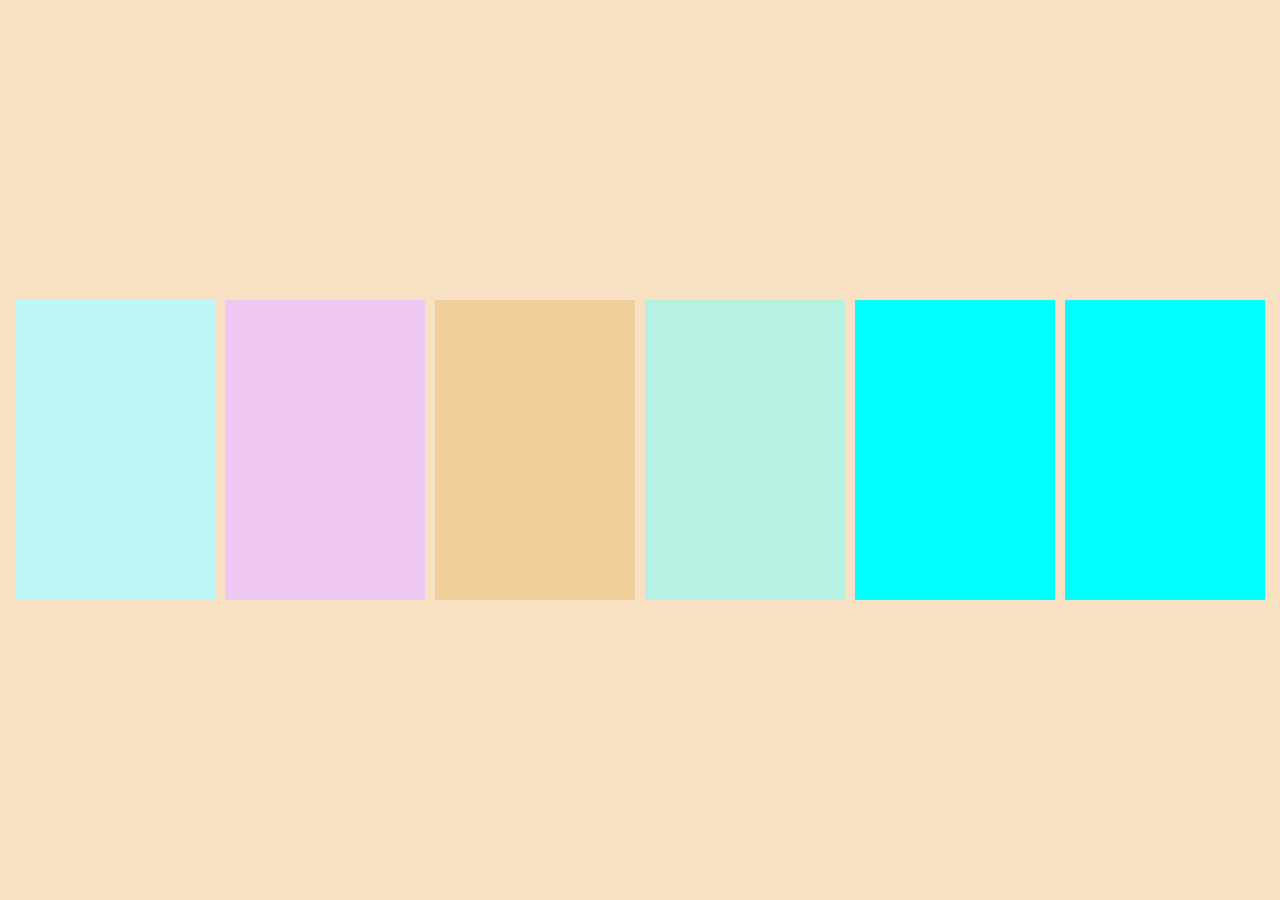
==== cards/cards.html @ eeaeb1db "cards" ====
<!DOCTYPE html>
<html lang="en">
<head>
    <meta charset="UTF-8">
    <meta name="viewport" content="width=device-width, initial-scale=1.0">
    <title>Document</title>
    <link rel="stylesheet" href="cards.css">
</head>
<body>
    <div id="box">
        <div id="card1"></div>
        <div id="card2"></div>
        <div id="card3"></div>
        <div id="card4"></div>
        <div id="card5"></div>
        <div id="card6"></div>
        
    </div>
</body>
</html>
---- cards/cards.css ----
* {
     margin:0;
     padding:0;
box-sizing:border-box;
font-family:'helvetica neue';
}
html,body{
height :100%;
width:100%;
background-color: black;
}
#box{
    height: 100%;
    display: flex;
    align-items: center;
    gap: 10px;
    justify-content: center;
    flex-wrap: wrap;
    background-color: rgb(248, 225, 195);
}

#card1{
    
    height:300px;
    width:200px;
    background-color: rgb(190, 247, 247);
}
#card2{
    
    height:300px;
    width:200px;
    background-color: rgb(239, 199, 243);
}
#card3{
    
    height:300px;
    width: 200px;
    background-color: rgb(241, 207, 155);
}
#card4{
    
    height:300px;
    width:200px;
    background-color: rgb(182, 241, 227);
}
#card5{
    
    height:300px;
    width:200px;
    background-color: aqua;
}
#card6{
    
    height:300px;
    width:200px;
    background-color: aqua;
}
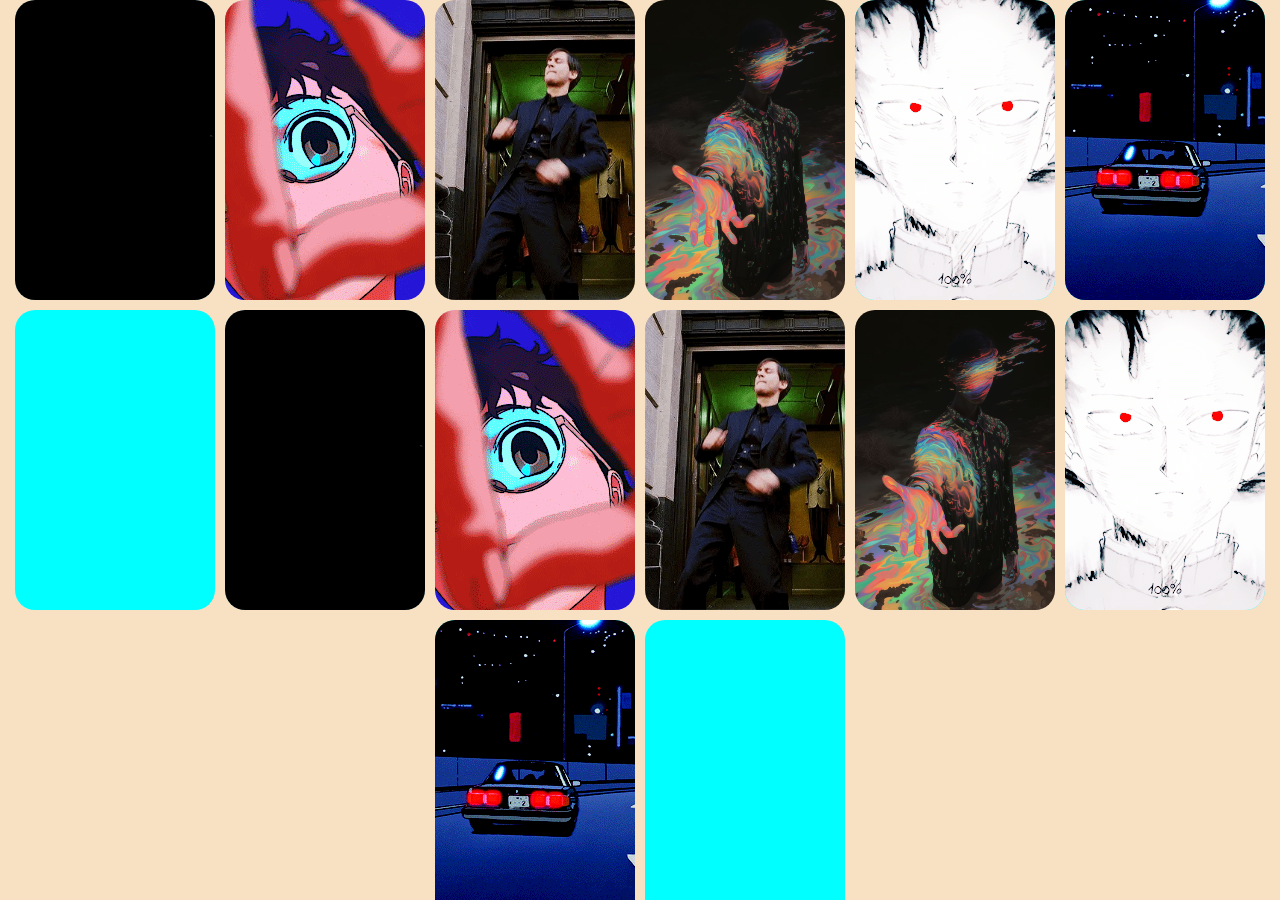
==== commit e08f868a: "animation card titles" ====
--- a/cards/cards.html
+++ b/cards/cards.html
@@ -8,12 +8,24 @@
 </head>
 <body>
     <div id="box">
-        <div id="card1"></div>
-        <div id="card2"></div>
-        <div id="card3"></div>
-        <div id="card4"></div>
-        <div id="card5"></div>
-        <div id="card6"></div>
+        
+        <div id="card1"><img src="_.gif" alt="butterfly"></div>
+        <div id="card2"><img src="Post by @mobpsycho100 · 1 image.gif" alt=""></div>
+        <div id="card3"><img src="_ (1).gif"></div>
+        <div id="card4"><img src="take my hand.jpeg" alt=""></div>
+        <div id="card5"><img src="Mob Psycho 100.gif" alt=""></div>
+        <div id="card6"><img src="(16) Tumblr.gif" alt=""></div>
+        <div id="card7"><img src="Jdm Car GIF - Jdm Car Japanese - Discover & Share GIFs.gif" alt=""></div>
+        <!-- duplicate -->
+       <div id="card1"><img src="_.gif" alt="butterfly"></div>
+        <div id="card2"><img src="Post by @mobpsycho100 · 1 image.gif" alt=""></div>
+        <div id="card3"><img src="_ (1).gif"></div>
+        <div id="card4"><img src="take my hand.jpeg" alt=""></div>
+        <div id="card5"><img src="Mob Psycho 100.gif" alt=""></div>
+        <div id="card6"><img src="(16) Tumblr.gif" alt=""></div>
+        <div id="card7"><img src="Jdm Car GIF - Jdm Car Japanese - Discover & Share GIFs.gif" alt=""></div>
+    
+    </div>
         
     </div>
 </body>
--- a/cards/cards.css
+++ b/cards/cards.css
@@ -9,7 +9,15 @@
 width:100%;
 background-color: black;
 }
+/* #track{
+    display:flex;
+    gap:20px;
+    width: max-content;
+    animation: scroll 15s linear infinite;
+} */
 #box{
+
+    
     height: 100%;
     display: flex;
     align-items: center;
@@ -17,6 +25,9 @@
     justify-content: center;
     flex-wrap: wrap;
     background-color: rgb(248, 225, 195);
+    overflow: hidden;
+       
+    
 }
 
 #card1{
@@ -24,34 +35,106 @@
     height:300px;
     width:200px;
     background-color: rgb(190, 247, 247);
+    border-radius: 20px;
+    overflow: hidden;
+    object-fit: fill;
+    display: flex;
+    align-items: center;
+    justify-content: center;
 }
+/* #card1 img{
+    height: 100%;
+    width: 150%;
+    object-fit: fill;
+    align-items: center;
+    
+
+} */
+
 #card2{
-    
+    align-items: center;
+    border-radius: 20px;
+    object-fit:contain;
     height:300px;
     width:200px;
     background-color: rgb(239, 199, 243);
+    overflow: hidden;
+     /* object-fit:contain; */
+    display: flex;
+    justify-content: center;    
+    object-fit:fill;
 }
+
 #card3{
-    
+    display: flex;
+    align-items: center;
+    justify-content: center;
+    object-fit: cover;
+    overflow: hidden;
+border-radius: 20px;
     height:300px;
     width: 200px;
     background-color: rgb(241, 207, 155);
+
+}
+#card3 img{
+    width: 100%;
+    height: 100%;
 }
 #card4{
-    
+    display: flex;
     height:300px;
     width:200px;
     background-color: rgb(182, 241, 227);
+    border-radius: 20px;
+    overflow: hidden;
 }
 #card5{
     
+   border-radius: 20px;
+    display: flex;
+    align-items: center;
+    justify-content: center;
+    overflow: hidden;
     height:300px;
     width:200px;
     background-color: aqua;
 }
 #card6{
-    
+    border-radius: 20px;
+    display: flex;
+    align-items: center;
+    justify-content: center;
+    overflow: hidden;
     height:300px;
     width:200px;
     background-color: aqua;
-}+}
+#card7{
+    align-items: center;
+    justify-content: center;
+    display: flex;
+    height:300px;
+    width:200px;
+    background-color: aqua;
+    object-fit: cover;
+    overflow: hidden;
+    border-radius: 20px;
+}
+/* @keyframes scroll{
+    /* 0%{
+        transform: translate(0);
+
+    } */
+    100%{
+        transform: translatex(-100%);
+    }
+} */
+/* .gro{
+    display: flex;
+    gap: 20px;
+}
+/* #card7 img {
+    height: 100%;
+    
+} */ */
